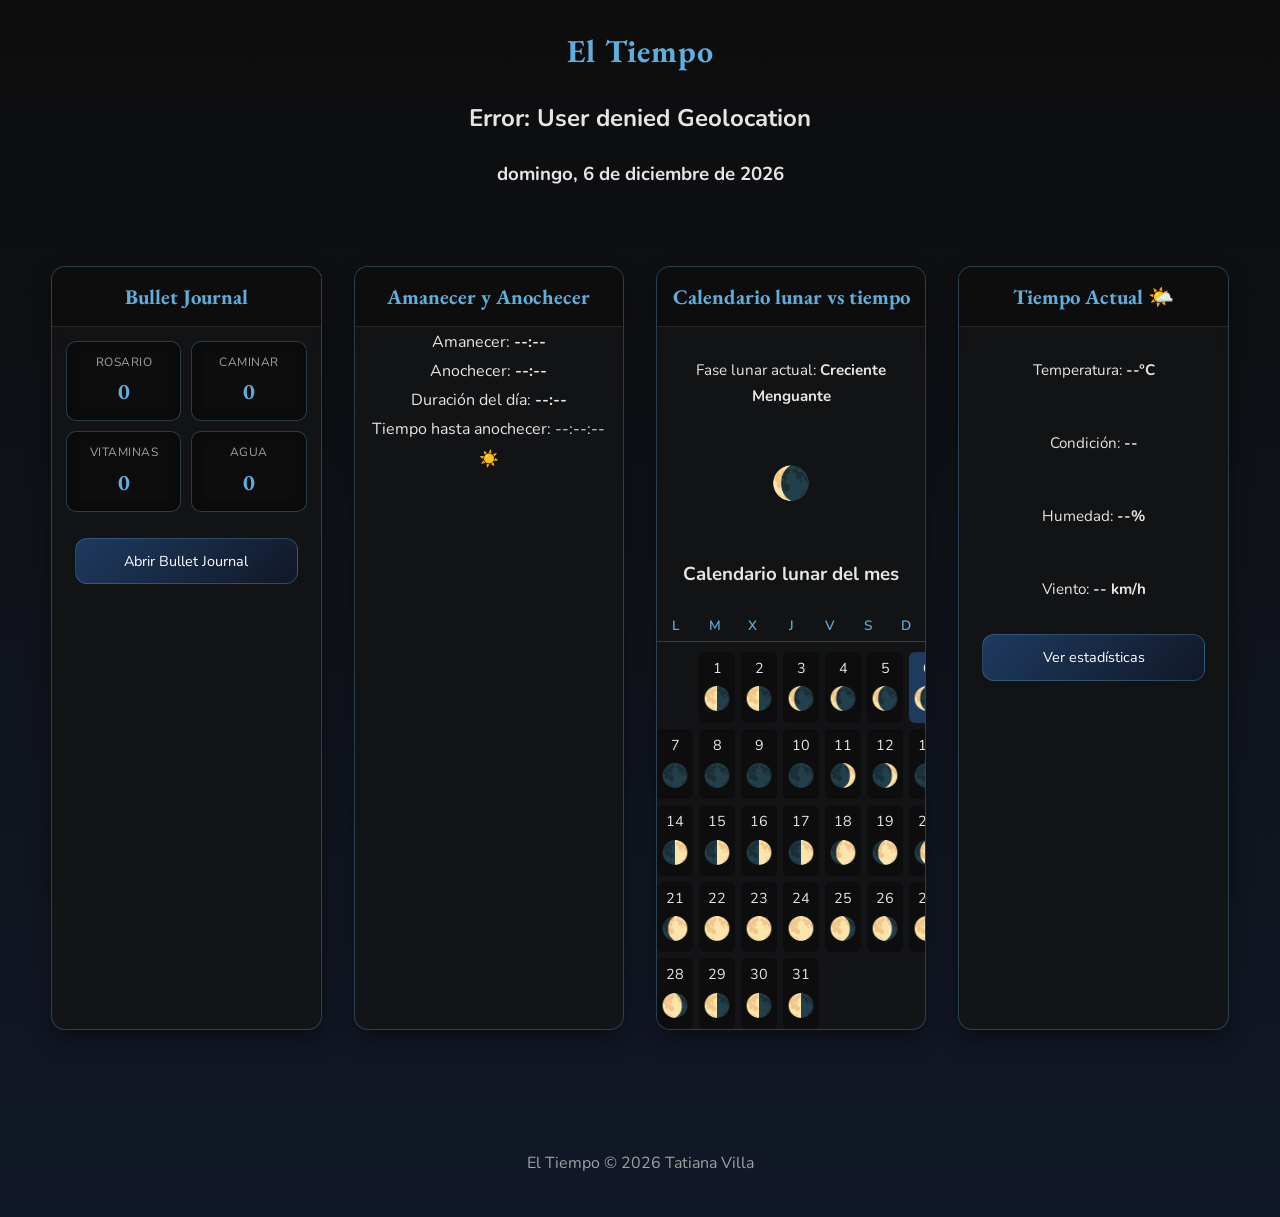
==== docs/index.html @ 86aa8079 "cambiando eltiempohtml a docs para github pages" ====
<!DOCTYPE html>
<html lang="es">
<head>
    <meta charset="UTF-8">
    <meta name="viewport" content="width=device-width, initial-scale=1.0">
    <title>El Tiempo</title>
    <link rel="stylesheet" href="css/estilos.css?v=20260128-1200">
</head>

<body class="app-tiempo">

<header>
    <h1>El Tiempo</h1>
    <h2 id="location">Obteniendo ubicación...</h2>
    <h3 id="fecha-actual">Fecha</h3>
</header>

<main class="container">

    <article class="tarjeta" id="bullet-summary">

        <h2>Bullet Journal</h2>

        <div class="bj-resumen">

            <div class="bj-item">
                <span>ROSARIO</span>
                <strong id="bj-rosario">0</strong>
            </div>

            <div class="bj-item">
                <span>CAMINAR</span>
                <strong id="bj-caminar">0</strong>
            </div>

            <div class="bj-item">
                <span>VITAMINAS</span>
                <strong id="bj-vitaminas">0</strong>
            </div>

            <div class="bj-item">
                <span>AGUA</span>
                <strong id="bj-agua">0</strong>
            </div>

        </div>

        <a class="btn" href="bullet-journal.html">Abrir Bullet Journal</a>

    </article>


    <article class="tarjeta" id="sun-card">
        <h2 id="sun-title">Amanecer y Anochecer</h2>
        <p>Amanecer: <strong id="sunrise">--:--</strong></p>
        <p>Anochecer: <strong id="sunset">--:--</strong></p>
        <p>Duración del día: <strong id="day-length">--:--</strong></p>
        <p id="countdown">Tiempo hasta anochecer: --:--:--</p>
        <p id="sun-icon">☀️</p>
    </article>


<article class="tarjeta" id="moon-card">
    <h2>Calendario lunar vs tiempo</h2>
    <p>Fase lunar actual: <strong id="moon-phase">Calculando...</strong></p>
    <p id="moon-icon">🌑</p>

    <h3>Calendario lunar del mes</h3>

    <div id="moon-weekdays">
        <span>L</span>
        <span>M</span>
        <span>X</span>
        <span>J</span>
        <span>V</span>
        <span>S</span>
        <span>D</span>
    </div>

    <div id="moon-mini-calendar"></div>
</article>

 <article class="tarjeta" id="weather-card">
        <h2>Tiempo Actual 🌤️</h2>
        <p>Temperatura: <strong id="temperature">--°C</strong></p>
        <p>Condición: <strong id="condition">--</strong></p>
        <p>Humedad: <strong id="humidity">--%</strong></p>
        <p>Viento: <strong id="wind">-- km/h</strong></p>
        <a class="btn" href="estadisticas.html">Ver estadísticas</a>
    </article>

</main>

<footer>
    <p>El Tiempo &copy; <span id="year"></span> Tatiana Villa</p>
</footer>

<script src="js/codigo.js?v=20260128-1200"></script>

</body>
</html>
---- docs/css/estilos.css ----
@import url('https://fonts.googleapis.com/css2?family=EB+Garamond:ital,wght@0,400;0,600;1,400&family=Nunito:wght@400;600&display=swap');

:root {
    /* Paleta refinada */
    --color-primario: #F5F5F5;   /* Azul noche espiritual */
    --color-hover: #1E3A5F;      /* Azul profundo para hover */
    --color-secundario: #A1A1A1; /* Azul muy suave */
    --color-fondo: #0D0D0D;      /* Fondo principal */
    --color-texto: #E5E5E5;      /* Gris claro para texto */
    --blanco-puro: #FFFFFF;
    --sombra: rgba(47, 58, 86, 0.15);
    --color-tarjeta: #1A1A1A;
    --color-acento: #5FAEDB;
    --color-borde: rgba(95, 174, 219, 0.3);
}

body {
    margin: 0;
    font-family: 'Nunito', sans-serif;
    background: linear-gradient(180deg, #0D0D0D 0%, #111827 100%);
    color: var(--color-texto);
    line-height: 1.7;
    -webkit-font-smoothing: antialiased;
}

header {
    padding: 1.5rem 0;
    text-align: center;
}

header h1 {
    font-family: 'EB Garamond', serif;
    letter-spacing: 1px;
    color: var(--color-acento);
    margin: 0;
}

nav ul {
    list-style: none;
    padding: 0;
    margin: 0 auto 2rem;
    display: flex;
    justify-content: center;
    flex-wrap: wrap;
    gap: 10px;
}

nav a {
    color: var(--color-primario);
    border-radius: 20px;
    transition: all 0.3s ease;
}

nav a:hover {
    background-color: var(--color-hover);
    transform: translateY(-2px);
}

.container {
    width: 92%;
    max-width: 1200px;
    margin: auto;
    padding: 2rem 0;
    display: grid;
    gap: 2rem;
    grid-template-columns: repeat(auto-fit, minmax(260px, 1fr));
}

.tarjeta {
    background: rgba(20, 20, 20, 0.75);
    backdrop-filter: blur(4px);
    border-radius: 14px;
    border: 1px solid var(--color-borde);
    box-shadow: 0 10px 20px rgba(0,0,0,.35);
    transition: all 0.3s ease;
    overflow: hidden;
    cursor: pointer;
}

.tarjeta:hover {
    transform: translateY(-6px);
    box-shadow: 0 16px 30px rgba(0,0,0,.5);
}

.tarjeta h2 {
    margin: 0;
    padding: 12px;
    font-family: 'EB Garamond', serif;
    font-size: 1.3rem;
    text-align: center;
    color: var(--color-acento);
    background: rgba(13, 13, 13, 0.8);
    border-bottom: 1px solid rgba(255,255,255,.1);
}

/* --- Párrafos generales de todas las tarjetas --- */
.tarjeta p {
    padding: 1rem;
    font-size: 0.95rem;
    text-align: center;
    color: var(--color-texto);
}

/* --- Ajuste para dispositivos pequeños --- */
@media (max-width: 600px) {
    header h1 {
        font-size: 1.6rem;
    }

    nav ul {
        flex-direction: column;
        align-items: center;
    }

    .container {
        gap: 1.2rem;
    }
}

footer {
    text-align: center;
    padding: 1.5rem 0;
    color: var(--color-secundario);
    margin-top: 3rem;
    background: transparent;
}

/* --- Tarjeta Amanecer/Anochecer: más compacta --- */
#sun-card p, 
#sun-card #sun-icon {
    font-size: 1rem;
    margin: 2px 0;       /* menos espacio entre líneas */
    padding: 0;          /* eliminar padding extra */
    text-align: center;
}

#sun-icon {
    font-size: 2rem;
    margin-top: 5px;     /* pequeño espacio sobre el icono */
}

#moon-card {
    text-align: center;
}

#moon-icon {
    font-size: 2rem;
    margin-top: 5px;
}

#moon-mini-calendar {
    display: grid;
    grid-template-columns: repeat(7, 1fr);
    gap: 6px;
    margin-top: 10px;
    text-align: center;
}

.moon-day {
    padding: 4px;
    border-radius: 6px;
    background: var(--color-fondo);
    font-size: 0.9rem;
}

.moon-today {
    background: var(--color-hover);
    font-weight: bold;
}

.moon-icon {
    font-size: 1.4rem;
    display: block;
}

#moon-weekdays {
    display: grid;
    grid-template-columns: repeat(7, 1fr);
    margin-top: 10px;
    margin-bottom: 6px;
    text-align: center;
    font-weight: 600;
    color: var(--color-acento);
    font-size: 0.85rem;
}

#moon-weekdays span {
    padding: 4px 0;
    border-bottom: 1px solid var(--color-borde);
}


/* ---------- BULLET JOURNAL SUMMARY ---------- */

#bullet-summary {
    cursor: default;
}

#bullet-summary .bj-resumen {
    display: grid;
    grid-template-columns: repeat(2, 1fr);
    gap: 10px;
    padding: 14px;
}

#bullet-summary .bj-item {
    background: rgba(13,13,13,0.8);
    border: 1px solid var(--color-borde);
    border-radius: 10px;
    padding: 10px;
    text-align: center;
    box-shadow: inset 0 0 12px rgba(0,0,0,.4);
}

#bullet-summary .bj-item span {
    display: block;
    font-size: 0.75rem;
    color: var(--color-secundario);
    letter-spacing: .5px;
}

#bullet-summary .bj-item strong {
    font-size: 1.4rem;
    font-family: 'EB Garamond', serif;
    color: var(--color-acento);
}

/* Botón */

#bullet-summary .btn , #weather-card .btn {
    display: block;
    width: 75%;
    margin: 12px auto 14px;
    padding: 10px;
    background: linear-gradient(135deg, #1E3A5F, #111827);
    color: var(--blanco-puro);
    border-radius: 12px;
    text-align: center;
    text-decoration: none;
    font-size: 0.9rem;
    border: 1px solid var(--color-borde);
    transition: all .3s ease;
}

#bullet-summary .btn:hover, #weather-card .btn:hover {
    background: linear-gradient(135deg, #2b4f80, #1E293B);
    transform: translateY(-2px);
}
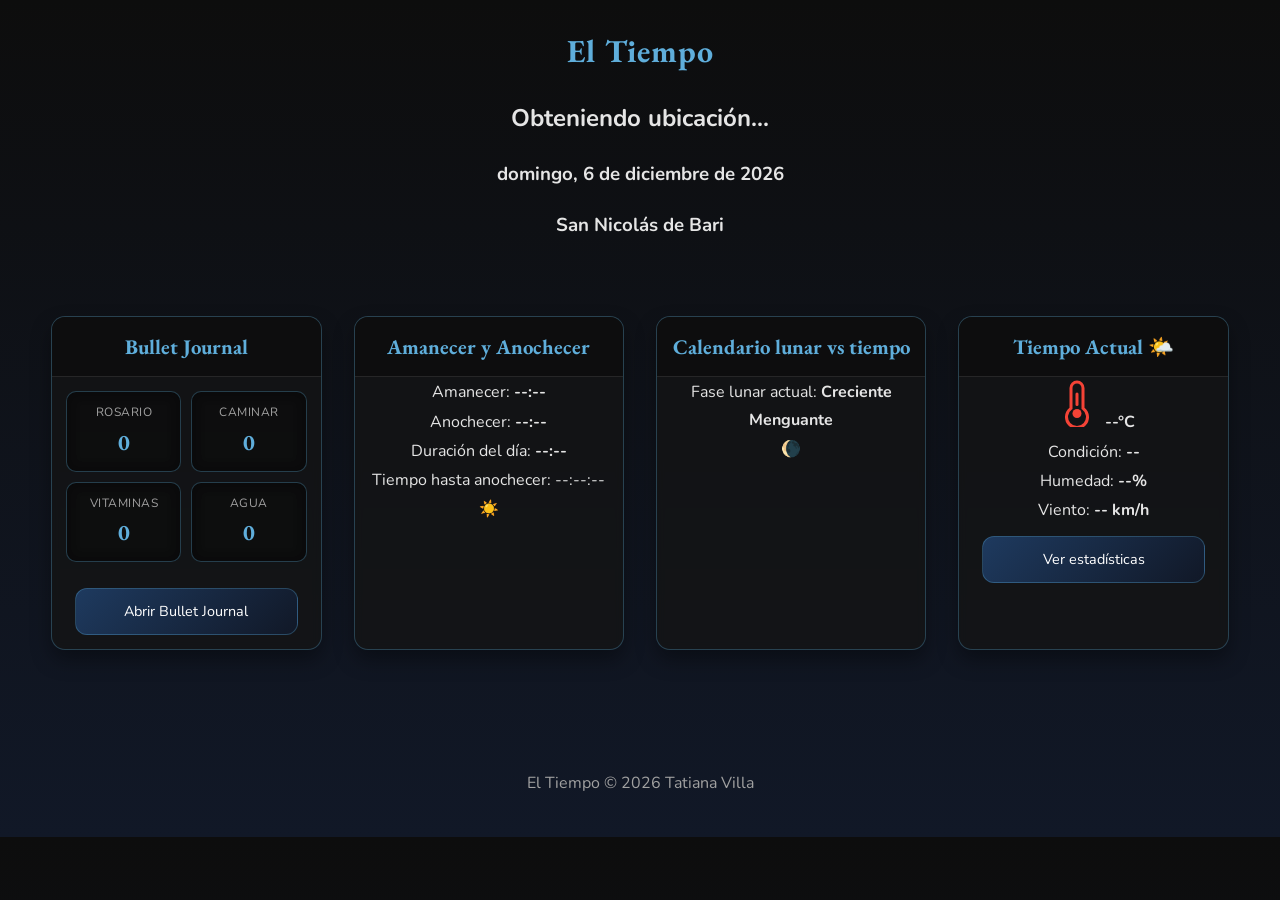
==== commit 35936ea0: "mejoras en html" ====
--- a/docs/index.html
+++ b/docs/index.html
@@ -4,7 +4,7 @@
     <meta charset="UTF-8">
     <meta name="viewport" content="width=device-width, initial-scale=1.0">
     <title>El Tiempo</title>
-    <link rel="stylesheet" href="css/estilos.css?v=20260128-1200">
+    <link rel="stylesheet" href="css/estilos.css">
 </head>
 
 <body class="app-tiempo">
@@ -13,6 +13,7 @@
     <h1>El Tiempo</h1>
     <h2 id="location">Obteniendo ubicación...</h2>
     <h3 id="fecha-actual">Fecha</h3>
+    <h3 id="santo-del-dia">Santo del dia</h3>
 </header>
 
 <main class="container">
@@ -64,7 +65,7 @@
     <h2>Calendario lunar vs tiempo</h2>
     <p>Fase lunar actual: <strong id="moon-phase">Calculando...</strong></p>
     <p id="moon-icon">🌑</p>
-
+<!--
     <h3>Calendario lunar del mes</h3>
 
     <div id="moon-weekdays">
@@ -78,16 +79,43 @@
     </div>
 
     <div id="moon-mini-calendar"></div>
+    -->
 </article>
 
- <article class="tarjeta" id="weather-card">
-        <h2>Tiempo Actual 🌤️</h2>
-        <p>Temperatura: <strong id="temperature">--°C</strong></p>
-        <p>Condición: <strong id="condition">--</strong></p>
-        <p>Humedad: <strong id="humidity">--%</strong></p>
-        <p>Viento: <strong id="wind">-- km/h</strong></p>
-        <a class="btn" href="estadisticas.html">Ver estadísticas</a>
-    </article>
+
+<article class="tarjeta" id="weather-card">
+  <h2>Tiempo Actual 🌤️</h2>
+
+  <p class="temp-linea">
+    <svg
+      class="termometro calor"
+      xmlns="http://www.w3.org/2000/svg"
+      viewBox="0 0 64 64"
+      width="24"
+      aria-hidden="true"
+    >
+      <path d="M32 2
+               a10 10 0 0 0-10 10v26.2
+               a16 16 0 1 0 20 0V12
+               a10 10 0 0 0-10-10z
+               m0 4
+               a6 6 0 0 1 6 6v28.1
+               l.9.6
+               a12 12 0 1 1-13.8 0l.9-.6V12
+               a6 6 0 0 1 6-6z"/>
+      <rect x="30" y="18" width="4" height="18" rx="2"/>
+      <circle cx="32" cy="46" r="6"/>
+    </svg>
+
+    <strong id="temperature">--°C</strong>
+  </p>
+
+  <p>Condición: <strong id="condition">--</strong></p>
+  <p>Humedad: <strong id="humidity">--%</strong></p>
+  <p>Viento: <strong id="wind">-- km/h</strong></p>
+  <a class="btn" href="estadisticas.html">Ver estadísticas</a>
+</article>
+
 
 </main>
 
@@ -95,7 +123,7 @@
     <p>El Tiempo &copy; <span id="year"></span> Tatiana Villa</p>
 </footer>
 
-<script src="js/codigo.js?v=20260128-1200"></script>
+<script src="js/codigo.js"></script>
 
 </body>
 </html>
--- a/docs/css/estilos.css
+++ b/docs/css/estilos.css
@@ -95,10 +95,11 @@
 
 /* --- Párrafos generales de todas las tarjetas --- */
 .tarjeta p {
-    padding: 1rem;
-    font-size: 0.95rem;
     text-align: center;
     color: var(--color-texto);
+    font-size: 1rem;
+    margin: 2px 0;       /* menos espacio entre líneas */
+    padding: 0;          /* eliminar padding extra */
 }
 
 /* --- Ajuste para dispositivos pequeños --- */
@@ -126,27 +127,7 @@
 }
 
 /* --- Tarjeta Amanecer/Anochecer: más compacta --- */
-#sun-card p, 
-#sun-card #sun-icon {
-    font-size: 1rem;
-    margin: 2px 0;       /* menos espacio entre líneas */
-    padding: 0;          /* eliminar padding extra */
-    text-align: center;
-}
-
-#sun-icon {
-    font-size: 2rem;
-    margin-top: 5px;     /* pequeño espacio sobre el icono */
-}
-
-#moon-card {
-    text-align: center;
-}
-
-#moon-icon {
-    font-size: 2rem;
-    margin-top: 5px;
-}
+
 
 #moon-mini-calendar {
     display: grid;
@@ -248,3 +229,22 @@
 }
 
 
+/* ICONOS */
+
+.termometro {
+  width: 48px;
+}
+
+.termometro.neutro {
+    fill: var(--color-primario);
+}
+
+.termometro.frio {
+    fill: var(--color-acento);
+}
+
+.termometro.calor {
+    fill: #f44336;
+}
+
+.termometro.templado { fill: #4caf50; }
